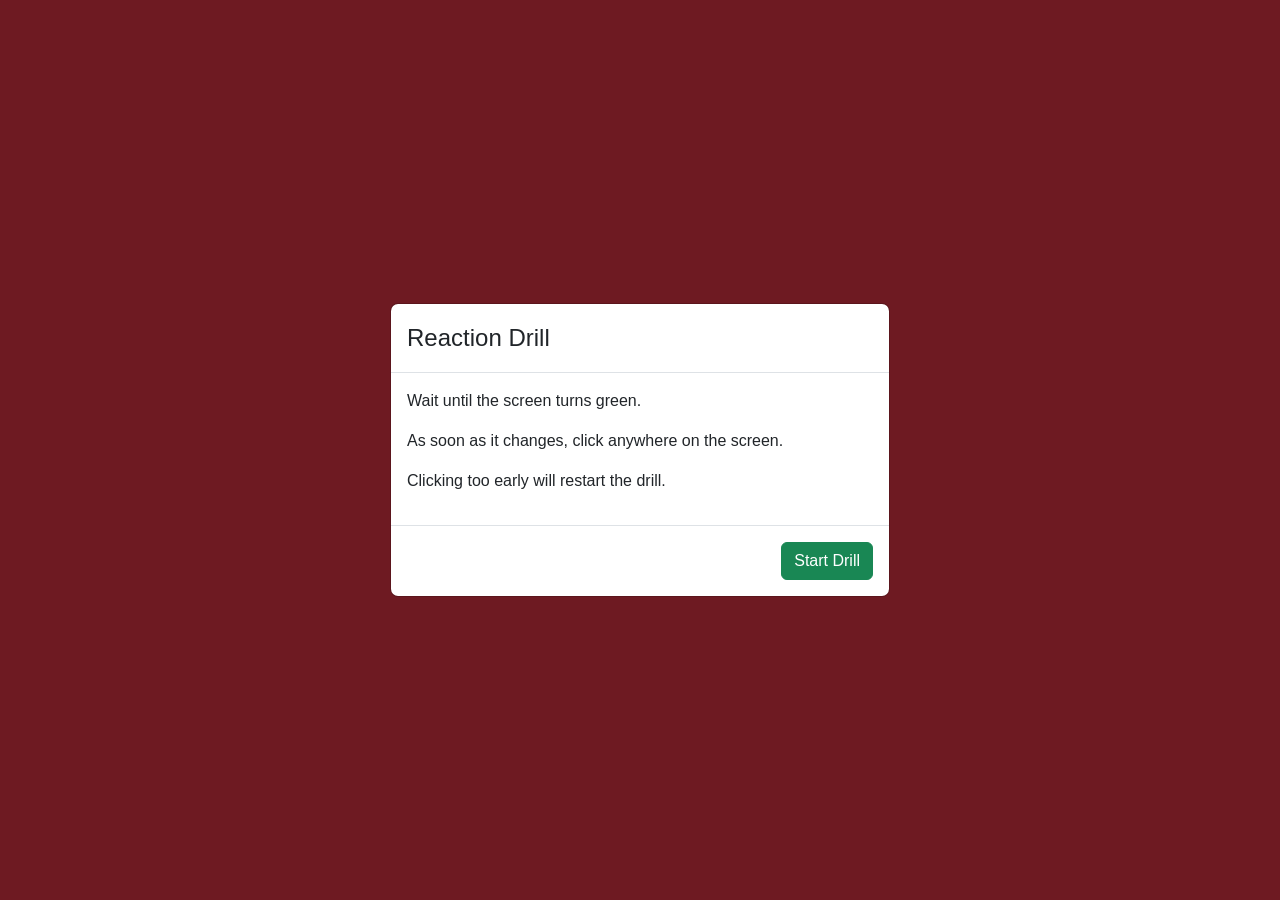
==== reaction.html @ d91329a1 "ReactionUpdate" ====
<!doctype html>

<html lang="en">
    <head>
        <meta charset="utf-8">
        <meta name="viewport" content="width=device-width, initial-scale=1">
        <title>Reaction Drill</title>

        <!-- Bootstrap -->
        <link href="https://cdn.jsdelivr.net/npm/bootstrap@5.3.8/dist/css/bootstrap.min.css" rel="stylesheet">

         <!-- CSS -->
        <link rel="stylesheet" href="reaction.css">
    </head>

    <body>

        <!-- Instructions -->
        <div class="modal fade" id="instructionModal" data-bs-backdrop="static" data-bs-keyboard="false" tabindex="-1">

            <div class="modal-dialog modal-dialog-centered">
                <div class="modal-content">
                    <div class="modal-header">
                        <h4 class="modal-title">
                            Reaction Drill
                        </h4>
                    </div>

                    <div class="modal-body">
                        <p>
                            Wait until the screen turns green.
                        </p>

                        <p>
                            As soon as it changes, click anywhere on the screen.
                        </p>

                        <p>
                            Clicking too early will restart the drill.
                        </p>
                    </div>

                    <div class="modal-footer">
                        <button class="btn btn-success" data-bs-dismiss="modal" id="startButton">
                            Start Drill
                        </button>
                    </div>
                </div>
            </div>
        </div>


        <!-- Results -->
        <div class="modal fade" id="resultModal" tabindex="-1">
            <div class="modal-dialog modal-dialog-centered">
                <div class="modal-content">
                    <div class="modal-header">
                        <h4 class="modal-title">
                            Results
                        </h4>
                    </div>

                    <div class="modal-body text-center">
                        <h1 id="reactionTime">
                            0 ms
                        </h1>

                        <p id="reactionRating">
                            Amazing!
                        </p>
                    </div>

                    <div class="modal-footer">
                        <button class="btn btn-primary" onclick="location.reload()">
                            Try Again
                        </button>

                        <a href="index.html" class="btn btn-secondary">
                            Home
                        </a>
                    </div>
                </div>
            </div>
        </div>

        <!-- Main Screen -->
        <main id="gameScreen">
            <h1 id="statusText">
                WAIT...
            </h1>
        </main>

        <!-- Bootstrap -->
        <script src="https://cdn.jsdelivr.net/npm/bootstrap@5.3.8/dist/js/bootstrap.bundle.min.js"></script>

         <!-- JS -->
        <script src="reaction.js"></script>
    </body>
</html>
---- reaction.css ----
html, body{
    height: 100%;
    margin: 0;
}

body{
    overflow: hidden;
    font-family: Arial, Helvetica, sans-serif;
}

#gameScreen{
    height: 100vh;
    display: flex;
    justify-content: center;
    align-items: center;
    background: #dc3545;
    cursor: pointer;
    transition:.15s;
}

#statusText{
    color: white;
    font-size: 5rem;
    font-weight: bold;
    user-select: none;
    letter-spacing: 3px;
}
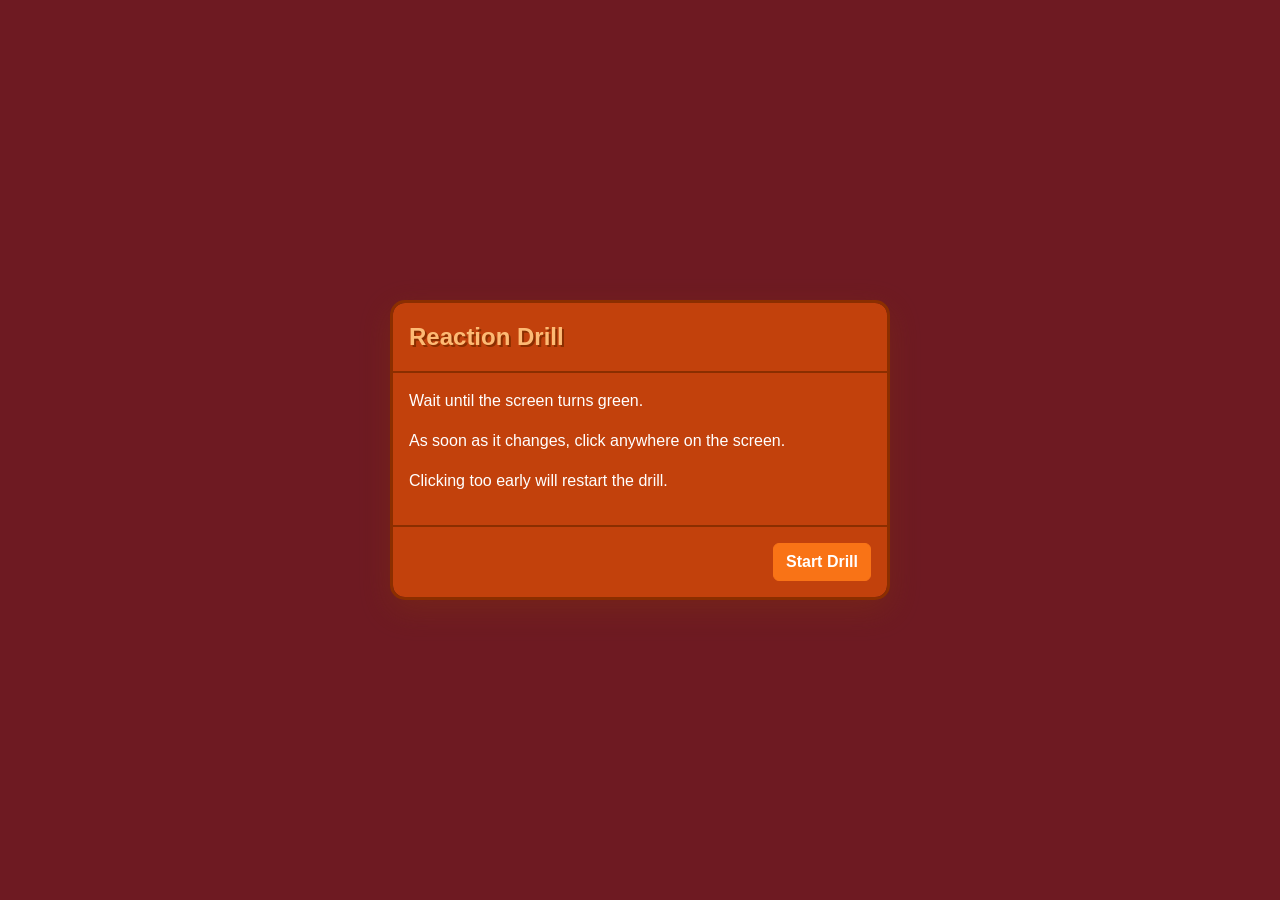
==== commit 68a36553: "ModalCSS" ====
--- a/reaction.html
+++ b/reaction.html
@@ -9,15 +9,13 @@
         <!-- Bootstrap -->
         <link href="https://cdn.jsdelivr.net/npm/bootstrap@5.3.8/dist/css/bootstrap.min.css" rel="stylesheet">
 
-         <!-- CSS -->
+        <!-- CSS -->
         <link rel="stylesheet" href="reaction.css">
     </head>
 
     <body>
-
         <!-- Instructions -->
         <div class="modal fade" id="instructionModal" data-bs-backdrop="static" data-bs-keyboard="false" tabindex="-1">
-
             <div class="modal-dialog modal-dialog-centered">
                 <div class="modal-content">
                     <div class="modal-header">
@@ -41,14 +39,13 @@
                     </div>
 
                     <div class="modal-footer">
-                        <button class="btn btn-success" data-bs-dismiss="modal" id="startButton">
+                        <button class="btn btn-primary" id="startButton" data-bs-dismiss="modal">
                             Start Drill
                         </button>
                     </div>
                 </div>
             </div>
         </div>
-
 
         <!-- Results -->
         <div class="modal fade" id="resultModal" tabindex="-1">
@@ -75,7 +72,7 @@
                             Try Again
                         </button>
 
-                        <a href="index.html" class="btn btn-secondary">
+                        <a href="index.html" class="btn btn-primary">
                             Home
                         </a>
                     </div>
--- a/reaction.css
+++ b/reaction.css
@@ -6,6 +6,9 @@
 body{
     overflow: hidden;
     font-family: Arial, Helvetica, sans-serif;
+    background: url("images/Background.png");
+    background-size: cover;
+    background-position: center;
 }
 
 #gameScreen{
@@ -24,4 +27,65 @@
     font-weight: bold;
     user-select: none;
     letter-spacing: 3px;
+}
+
+.modal-content {
+    background-color: #C2410C;
+    border: 3px solid #8B2E00;
+    border-radius: 15px;
+    color: white;
+    box-shadow:
+        0 10px 30px rgba(124,45,18,0.5);
+}
+
+.modal-header {
+    border-bottom: 2px solid #8B2E00;
+}
+
+.modal-title {
+    color: #FDBA74;
+    font-weight:bold;
+    text-shadow: 2px 2px 0 #8B2E00;
+}
+
+.modal-body {
+    color:white;
+}
+
+.modal-body h1,
+.modal-body h2,
+.modal-body h3 {
+    color:#FFD166;
+    text-shadow: 2px 2px 0 #8B2E00;
+}
+
+
+.modal-body p {
+    color:white;
+}
+
+.modal-body hr {
+    border-color:#FDBA74;
+    opacity:0.8;
+}
+
+.modal-footer {
+    border-top:2px solid #8B2E00;
+}
+
+.btn-primary,
+.btn-success,
+.btn-secondary {
+    background-color:#F97316;
+    border-color:#F97316;
+    color:white;
+    font-weight:bold;
+}
+
+.btn-primary:hover,
+.btn-success:hover,
+.btn-secondary:hover {
+    background-color:#FB923C;
+    border-color:#FB923C;
+    color:#7C2D12;
 }
